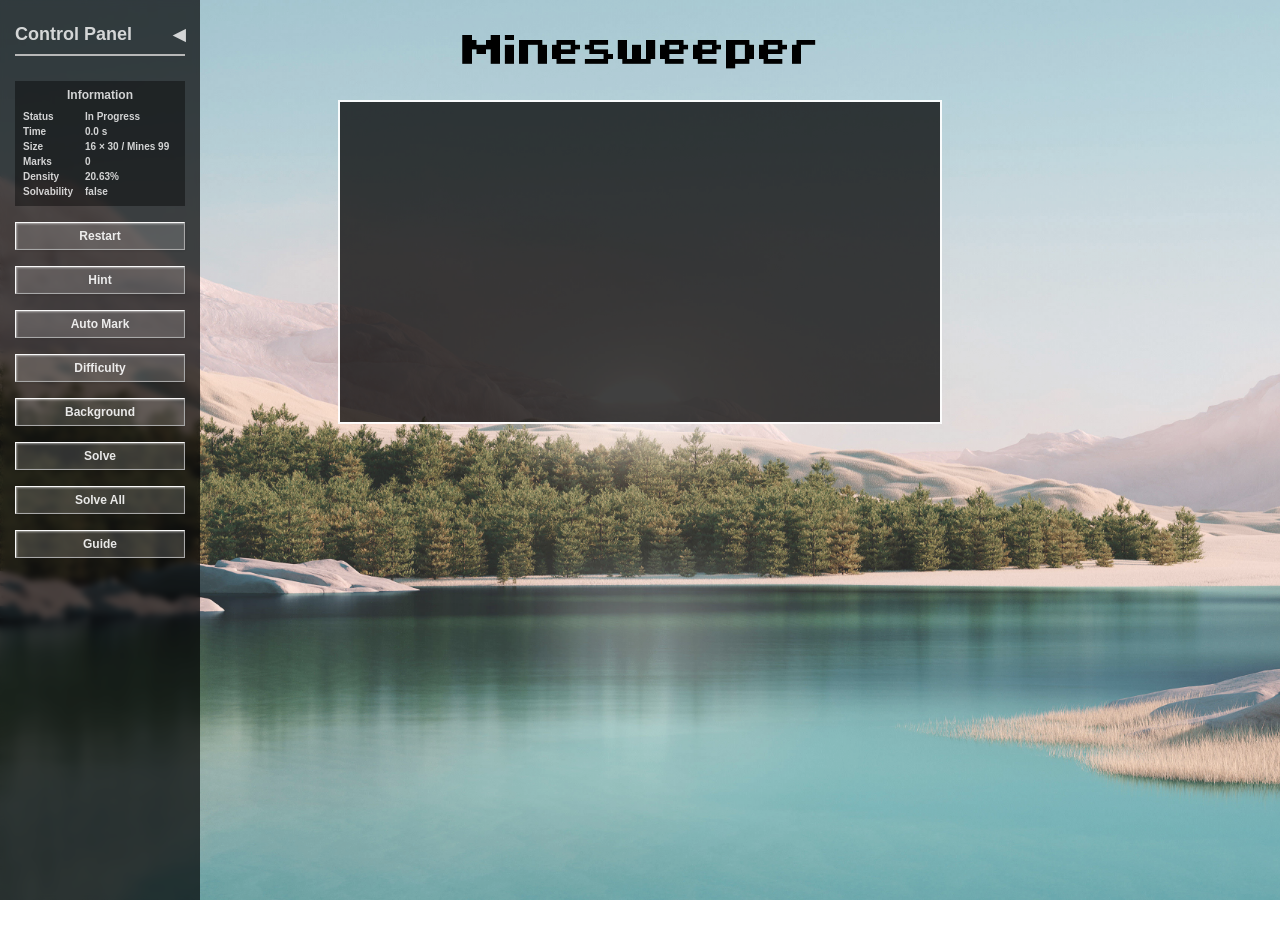
==== docs/index.html @ 039c60ff "100101010" ====
<!-- index.html -->
<!DOCTYPE html>
<html lang="en">
<head>
    <meta charset="UTF-8" />
    <title>Minesweeper</title>
    <link rel="stylesheet" href="style.css" />
    <link href="https://fonts.googleapis.com/css2?family=VT323&display=swap" rel="stylesheet">
</head>

<!-- Main -->
<body>
<div class="sidebar">
    <div class="sidebar-content">
        <div class="sidebar-header">
            <span id="control-panel-title">Control Panel</span>
            <div class="collapse-handle" onclick="toggle_sidebar()">◀</div>
        </div>

        <div class="controls">
            <div class="sidebar-button info-box">
                <div class="info-title">Information</div>
                <div class="info-line">
                    <span class="info-label">Status</span>
                    <span id="status-info" class="info-value">In Progress</span>
                </div>
                <div class="info-line">
                    <span class="info-label">Time</span>
                    <span id="time-info" class="info-value">0.0 s</span>
                </div>
                <div class="info-line">
                    <span class="info-label">Size</span>
                    <span id="board-info" class="info-value">16 × 30 / Mines 99</span>
                </div>
                <div class="info-line">
                    <span class="info-label">Marks</span>
                    <span id="marks-info" class="info-value">0</span>
                </div>
                <div class="info-line">
                    <span class="info-label">Density</span>
                    <span id="density-info" class="info-value">20.63%</span>
                </div>
                <div class="info-line">
                    <span class="info-label">Solvability</span>
                    <span id="solvability-info" class="info-value">false</span>
                </div>
            </div>

            <div class="sidebar-button">
                <button class="button" onclick="start_game()">Restart</button>
            </div>

            <div class="sidebar-button">
                <button class="button" onclick="send_hint()">Hint</button>
            </div>

            <div class="sidebar-button">
                <button class="button" onclick="auto_mark()">Auto Mark</button>
            </div>

            <div class="sidebar-button dropdown">
                <button class="button" onclick="toggle_difficulty_dropdown()">Difficulty</button>
                <div id="difficulty-menu" class="dropdown-menu">
                    <div onclick="select_difficulty('low')">Low</div>
                    <div onclick="select_difficulty('medium')">Medium</div>
                    <div onclick="select_difficulty('high')">High</div>
                    <div onclick="select_difficulty('fullscreen')">Fullscreen</div>
                </div>
            </div>

            <div class="sidebar-button dropdown">
                <button class="button" onclick="toggle_background_dropdown()">Background</button>
                <div id="background-menu" class="dropdown-menu">
                    <div onclick="select_background('background_default.jpg')">Default</div>
                    <div onclick="select_background('01.jpg')">01</div>
                    <div onclick="select_background('02.jpg')">02</div>
                    <div onclick="select_background('03.jpg')">03</div>
                    <div onclick="select_background('04.jpg')">04</div>
                    <div onclick="select_background('05.jpg')">05</div>
                </div>
            </div>

            <div class="sidebar-button">
                <button class="button" onclick="solve()">Solve</button>
            </div>

            <div class="sidebar-button">
                <button class="button" onclick="solve_all()">Solve All</button>
            </div>

            <div class="sidebar-button">
                <button class="button" onclick="toggle_guide()">Guide</button>
            </div>

        </div>
    </div>
</div>

<div class="expand-button" onclick="toggle_sidebar()">▶</div>

<div class="main-content">
    <div class="header">
        <h1 onclick="start_game()">
            <img src="Image/minesweeper_title.png" alt="title" id="title-img">
        </h1>
    </div>
    <div class="board-wrapper">
        <div id="board"></div>
        <div class="board-border"></div>
    </div>
</div>


<!-- Script - Part 1 -->
<script src="script_classes.js"></script>
<script src="script.js"></script>
<script>
    document.addEventListener('DOMContentLoaded', function() {
        const savedCollapsed = localStorage.getItem('sidebarCollapsed') === 'true';
        if (savedCollapsed) document.body.classList.add('sidebar-collapsed');

        const savedBg = localStorage.getItem('background');
        if (savedBg) {
            document.documentElement.style.setProperty('--background-url', `url("Background_Collection/${savedBg}")`);
        }
    });

    function toggle_sidebar() {
        document.body.classList.toggle('sidebar-collapsed');
        localStorage.setItem('sidebarCollapsed', document.body.classList.contains('sidebar-collapsed').toString());

        document.getElementById('difficulty-menu').style.display = 'none';
        document.getElementById('background-menu').style.display = 'none';
    }

    function toggle_difficulty_dropdown() {
        const menu = document.getElementById('difficulty-menu');
        menu.style.display = (menu.style.display === 'block') ? 'none' : 'block';
        document.getElementById('background-menu').style.display = 'none';
    }

    function toggle_background_dropdown() {
        const menu = document.getElementById('background-menu');
        menu.style.display = (menu.style.display === 'block') ? 'none' : 'block';
        document.getElementById('difficulty-menu').style.display = 'none';
    }




    function toggle_guide() {
        document.getElementById('guide-modal').style.display = 'block';
    }

    function hide_guide() {
        document.getElementById('guide-modal').style.display = 'none';
    }

    function close_guide(event) {
        const modal = document.getElementById('guide-modal');
        const content = modal.querySelector('.modal-content');

        if (!content.contains(event.target)) {
            hide_guide();
        }
    }

    document.addEventListener('keydown', function (event) {
        if (event.key === 'Escape') {
            hide_guide();
        }
    });
</script>

<!-- Modal -->
<div id="guide-modal" class="modal" onclick="close_guide(event)">
    <div class="modal-content">
        <span class="close-button" onclick="hide_guide()">&times;</span>
        <div style="display: flex; flex-direction: row; gap: 20px;">
            <div style="flex: 1; text-align: left;">
                <h2>游戏说明</h2>
                <p>
                    欢迎来到扫雷 :D<br><br>
                    请使用桌面端的 Microsoft-Edge, FireFox, Google-Chrome 浏览器打开此页面，上述浏览器经过桌面端测试没有不兼容状况。移动端页面暂未完成，也别期待，因为我不会做。<br>
                    玩家可左键点击屏幕中心区域的方格打开无雷区域，可通过右键点击方格标记为雷，标记后再次左键或者右键点击可取消标记。<br>
                    控制面板和信息面板位于侧边栏中，玩家可以打开和收起。<br>
                    玩家可通过侧边栏的按钮完成此游戏的重设，修改难度，以及修改背景。<br>
                    此游戏搭载复杂算法，在信息面板中会展示当前游戏是否有确定解。当棋盘规模大于480时，为避免卡顿算法会自动关闭。<br>
                    在有确定解的情况下，点击 Solve 按钮可以自动求解一步，点击 Solve All 可以自动求解至游戏结束。<br>
                    在无解情况下，玩家可点击一个不一定是雷的方格，我设计的算法可以在无解并且玩家触雷时重新排布雷的位置，确保当玩家实力足够时不会因为运气差而失败。<br>
                </p>
            </div>

            <div style="flex: 1; text-align: left;">
                <h2>Game Guide</h2>
                <p>
                    Welcome to Minesweeper :D<br><br>
                    Please use a desktop browser like Microsoft Edge, Firefox, or Google Chrome to open this page. These browsers have been tested on desktop with no compatibility issues. A mobile version isn’t available, and don’t expect it because I have no idea how to make one.<br>
                    Left-click the grid area in the center of the screen to open safe tiles. You can right-click a tile to mark it as a mine. Clicking again (left or right) will remove the flag.<br>
                    The control panel and information panel are located in the sidebar, which you can expand or collapse.<br>
                    Use the buttons in the sidebar to restart the game, change difficulty, or switch backgrounds.<br>
                    This game includes a complex algorithm that shows whether the current game has a deterministic solution in the info panel. When the board size exceeds 480, the algorithm will automatically disable to prevent lag.<br>
                    When a deterministic solution exists, clicking "Solve" will make one logical move. Clicking "Solve All" continues until the game ends or becomes unsolvable.<br>
                    If the game reaches an unsolvable state, you may still click a tile that might not be a mine. I’ve designed a Reset Game-Field algorithm that will re-distribute mines if a wrong tile is clicked in an unsolvable scenario—ensuring players with sufficient logic skills don’t lose due to pure luck.<br>
                </p>
            </div>

        </div>
    </div>
</div>

<div id="end-message-modal" class="modal-end" onclick="hide_end_message()">
    <div class="modal-container" onclick="hide_end_message()">
        <div class="modal-content-end">
            <div id="end-message-content"></div>
        </div>
    </div>
</div>

</body>
</html>
---- docs/style.css ----
:root {
    --background-url: url("Background_Collection/background_default.jpg");
}

html {
    overflow: hidden;
    height: 100%;
}

body {
    font-family: 'Segoe UI', Tahoma, Geneva, Verdana, sans-serif;
    margin: 0;
    padding: 0;
    height: 100vh;
    overflow: hidden;
    transition: all 0.1s ease;
}

body::before {
    content: "";
    position: fixed;
    top: 0;
    left: 0;
    width: 100%;
    height: 100%;
    background-image: var(--background-url);
    background-size: cover;
    background-position: center;
    opacity: 0.85;
    z-index: -1;
    pointer-events: none;
}

.sidebar {
    width: 200px;
    height: 100vh;
    position: fixed;
    left: 0;
    top: 0;
    transition: all 0.1s ease;
    z-index: 100;
    background-color: rgba(0, 0, 0, 0.7);
    backdrop-filter: blur(3px)
}

.sidebar-content {
    width: 100%;
    padding: 15px;
    display: flex;
    flex-direction: column;
    gap: 15px;
    height: 100%;
    box-sizing: border-box;
}

.sidebar-header {
    display: flex;
    justify-content: space-between;
    align-items: center;
    font-size: 18px;
    font-weight: bold;
    color: rgba(252, 252, 252, 0.8);
    padding: 5px 0;
    border-bottom: 2px solid #b8b8b8;
    margin-bottom: 10px;
}

.collapse-handle {
    cursor: pointer;
    font-size: 16px;
    padding: 5px 10px;
    margin-right: -10px;
    position: relative;
}

.collapse-handle::after {
    content: "";
    position: absolute;
    top: -10px;
    bottom: -10px;
    left: -10px;
    right: -10px;
}

.board-wrapper {
    position: relative;
    display: inline-block;
    padding: 2px;
}

.board-border {
    position: absolute;
    top: 0;
    left: 0;
    right: 0;
    bottom: 0;
    border: 2px solid rgba(255, 255, 255, 0.9);
    pointer-events: none;
    z-index: 10;

    transform: translateZ(0);
    backface-visibility: hidden;
}

#board {
    display: grid;
    background: transparent;
}

.cell {
    background-color: rgba(0, 0, 0, 0.5);
    width: 20px;
    height: 20px;
    box-sizing: border-box;
    cursor: pointer;
    font-family: 'Tahoma', 'Microsoft Sans Serif', 'Arial', sans-serif;
    font-size: 14px;
    font-weight: bold;
    color: white;
    display: flex;
    align-items: center;
    justify-content: center;
    user-select: none;
    position: relative;
    transition: none !important;
}

.cell.revealed {}

.cell:not(.revealed) {
    background-color: rgba(0, 0, 0, 0.75);
    z-index: 2;
}

.cell.mine {
    position: relative;
    background-color: rgba(255, 0, 0, 0.2);
}

.cell.mine::before {
    content: "";
    position: absolute;
    background-color: rgba(255, 0, 0, 0.9);
    top: 0;
    left: 0;
    right: 0;
    bottom: 0;
    border: 2px solid rgba(255, 0, 0, 0.9);
    box-shadow:
            0 0 5px 1px rgba(255, 0, 0, 0.8),
            0 0 10px 2px rgba(255, 0, 0, 0.6),
            0 0 15px 3px rgba(255, 0, 0, 0.4);
    animation:
            cursorPulseRed 1s infinite ease-in-out,
            cursorGlowRed 0.5s infinite alternate;
    pointer-events: none;
    z-index: 20;
}

@keyframes cursorPulseRed {
    0%, 100% {
        transform: scale(1);
        opacity: 0.9;
    }
    50% {
        transform: scale(1.05);
        opacity: 1;
    }
}

@keyframes cursorGlowRed {
    0% {
        box-shadow:
                0 0 5px 1px rgba(255, 0, 0, 0.8),
                0 0 10px 2px rgba(255, 0, 0, 0.6),
                0 0 15px 3px rgba(255, 0, 0, 0.4);
    }
    100% {
        box-shadow:
                0 0 8px 2px rgba(255, 0, 0, 0.9),
                0 0 16px 4px rgba(255, 0, 0, 0.7),
                0 0 24px 6px rgba(255, 0, 0, 0.5);
    }
}

.cell.marked {
    position: relative;
}

.cell.marked::after {
    content: "";
    position: absolute;
    width: 20px;
    height: 20px;
    background-image: url("Image/flag.png");
    background-size: contain;
    background-repeat: no-repeat;
    background-position: center;
}

@keyframes colorBlink {
    0%, 100% { background-color: rgba(255, 0, 0, 1); }
    50% { background-color: rgba(255, 0, 0, 0.4); }
}

.cell.cursor {
    position: relative;
    z-index: 20;
}

.cell.cursor:not(.mine)::before {
    content: "";
    position: absolute;
    top: 0;
    left: 0;
    right: 0;
    bottom: 0;
    border: 2px solid rgba(255, 255, 255, 0.9);
    box-shadow:
            0 0 5px 1px rgba(255, 255, 255, 0.8),
            0 0 10px 2px rgba(255, 255, 255, 0.6),
            0 0 15px 3px rgba(255, 255, 255, 0.4);
    animation:
            cursorPulse 1s infinite ease-in-out,
            cursorGlow 0.75s infinite alternate;
    pointer-events: none;
    z-index: 4;
}

@keyframes cursorPulse {
    0%, 100% {
        transform: scale(1);
        opacity: 0.9;
    }
    50% {
        transform: scale(1.05);
        opacity: 1;
    }
}

@keyframes cursorGlow {
    0% {
        box-shadow:
                0 0 5px 1px rgba(255, 255, 255, 0.8),
                0 0 10px 2px rgba(255, 255, 255, 0.6),
                0 0 15px 3px rgba(255, 255, 255, 0.4);
    }
    100% {
        box-shadow:
                0 0 8px 2px rgba(255, 255, 255, 0.9),
                0 0 16px 4px rgba(255, 255, 255, 0.7),
                0 0 24px 6px rgba(255, 255, 255, 0.5);
    }
}

#difficulty option {
    text-align: center;
    padding-left: 40px;
}

#difficulty {
    margin-bottom: 10px;
}

.main-content {
    padding: 15px 20px;
    min-height: 100vh;
    display: flex;
    flex-direction: column;
    align-items: center;
    justify-content: flex-start;
}

.header {
    text-align: center;
    margin-bottom: 15px;
    width: 100%;
}

h1 {
    text-align: center;
    margin-top: 16px;
    margin-bottom: 8px;
}
h1 img {
    width: 400px;
    height: auto;
    display: inline-block;
    max-width: 100%;
    cursor: pointer;
}

.expand-button {
    background-color: transparent;
    position: fixed;
    left: 20px;
    top: 20px;
    width: 30px;
    height: 30px;
    font-size: 16px;
    display: flex;
    align-items: center;
    justify-content: center;
    cursor: pointer;
    z-index: 90;
    opacity: 0;
    pointer-events: none;
}

body.sidebar-collapsed .sidebar {
    transform: translateX(-100%);
}

body.sidebar-collapsed .expand-button {
    opacity: 1;
    pointer-events: auto;
}

.dropdown {
    position: relative;
    width: 100%;
}

#difficulty-menu,
#background-menu {
    display: none;
    position: absolute;
    top: 100%;
    left: 0;
    background: rgba(255, 255, 255, 0.4);
    border: 1px solid #ccc;
    box-shadow: 0 2px 5px rgba(0,0,0,0.2);
    width: 99%;
    z-index: 100;
    flex-direction: column;
}

#difficulty-menu div,
#background-menu div {
    background-color: rgba(252, 252, 252, 0.5);
    padding: 6px 20px;
    cursor: pointer;
    text-align: left;
    font-size: 12px;
    color: black;
    font-weight: bold;
}

#difficulty-menu div:hover,
#background-menu div:hover {
    background-color: rgba(252, 252, 252, 0.8);
}

.sidebar-button {
    width: 100%;
    margin-bottom: 16px;
}

.button {
    width: 100%;
    padding: 6px;
    background: rgba(252, 252, 252, 0.15);
    color: rgba(252, 252, 252, 0.9);
    border: 1px solid;
    border-color: #f8f8f8 #a8a8a8 #a8a8a8 #f8f8f8;
    cursor: pointer;
    font-size: 12px;
    font-weight: bold;
    box-shadow:
            1px 1px 3px rgba(0,0,0,0.1),
            inset 1px 1px 2px rgba(255,255,255,0.5);
    text-align: center;
    display: block;
}

.button:active {
    border-color: #a8a8a8 #f8f8f8 #f8f8f8 #a8a8a8 !important;
    transform: translate(1px, 1px) !important;
    box-shadow: inset 1px 1px 3px rgba(0,0,0,0.2) !important;
}

.info-box {
    background-color: rgba(0,0,0,0.4);
    color: rgba(255,255,255,0.8);
    height: 125px;
    width: 100%;
    font-size: 10px;
    line-height: 1.5;
}

.info-title {
    padding: 5px;
    color: rgba(255,255,255,0.8);
    font-weight: bold;
    text-align: center;
    font-size: 12px;
}

.info-line {
    display: flex;
    justify-content: start;
    gap: 12px;
    font-weight: bold;
    font-size: 10px;
    padding-left: 8px;
    line-height: 1.5;
}

.info-label {
    width: 50px;
    text-align: left;
}

.info-value {
    flex: 1;
    text-align: left;
}




.modal {
    display: none;
    position: fixed;
    z-index: 200;
    left: 0;
    top: 0;
    width: 100%;
    height: 100%;
    overflow: auto;
    background-color: rgba(0, 0, 0, 0.3);
}

.modal-content {
    background-color: #fff;
    margin: 40px auto;
    padding: 20px;
    width: 80%;
    max-width: 680px;
    font-size: 12px;
    line-height: 1.6;
    color: #000;
    position: relative;
    font-family: 'Segoe UI', Tahoma, Geneva, Verdana, sans-serif;
}

.modal-end {
    display: none;
    position: fixed;
    z-index: 100;
    top: 0;
    left: 0;
    height: 100%;
    width: 100%;
    overflow: auto;
    background-color: transparent;
}

.modal-container {
    position: fixed;
    z-index: 10;
    bottom: 10%;
    padding: 10px;
    left: 0;
    width: 100%;
    height: 20%;
    background-color: rgba(0, 0, 0, 0.5);
    backdrop-filter: blur(3px)
}

.modal-content-end {
    background: transparent;
    margin: 0 auto;
    width: 80%;
    max-width: 600px;
    font-size: 16px;
    line-height: 1.6;
    color: white;
    position: relative;
    font-family: 'Segoe UI', Tahoma, Geneva, Verdana, sans-serif;
}

.close-button {
    position: absolute;
    top: 8px;
    right: 12px;
    font-size: 20px;
    cursor: pointer;
    color: #666;
}

.close-button:hover {
    color: #000;
}
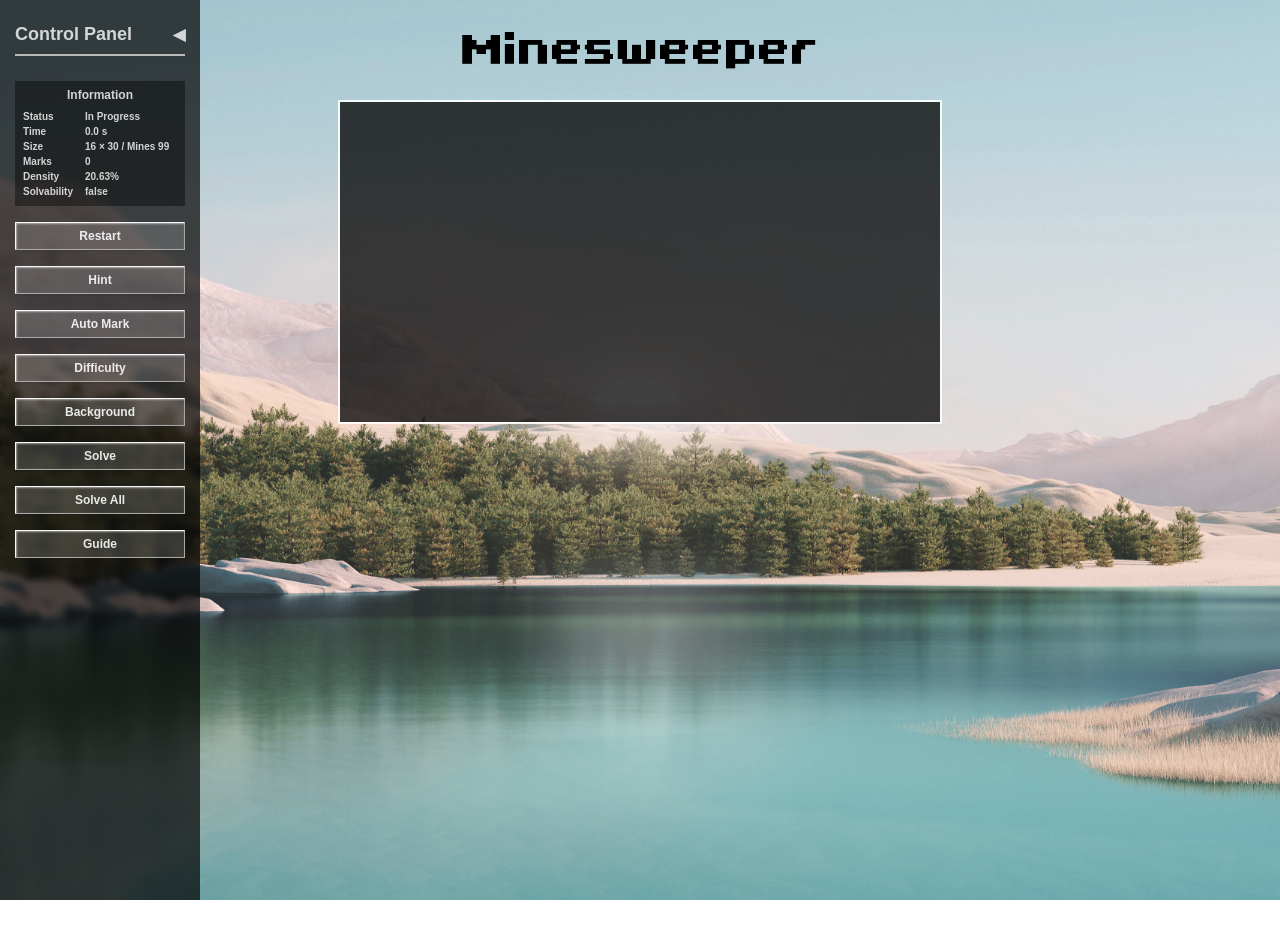
==== commit e76af5be: "100101010" ====
--- a/docs/index.html
+++ b/docs/index.html
@@ -200,7 +200,6 @@
                     The control panel and information panel are located in the sidebar, which you can expand or collapse.<br>
                     Use the buttons in the sidebar to restart the game, change difficulty, or switch backgrounds.<br>
                     This game includes a complex algorithm that shows whether the current game has a deterministic solution in the info panel. When the board size exceeds 480, the algorithm will automatically disable to prevent lag.<br>
-                    When a deterministic solution exists, clicking "Solve" will make one logical move. Clicking "Solve All" continues until the game ends or becomes unsolvable.<br>
                     If the game reaches an unsolvable state, you may still click a tile that might not be a mine. I’ve designed a Reset Game-Field algorithm that will re-distribute mines if a wrong tile is clicked in an unsolvable scenario—ensuring players with sufficient logic skills don’t lose due to pure luck.<br>
                 </p>
             </div>
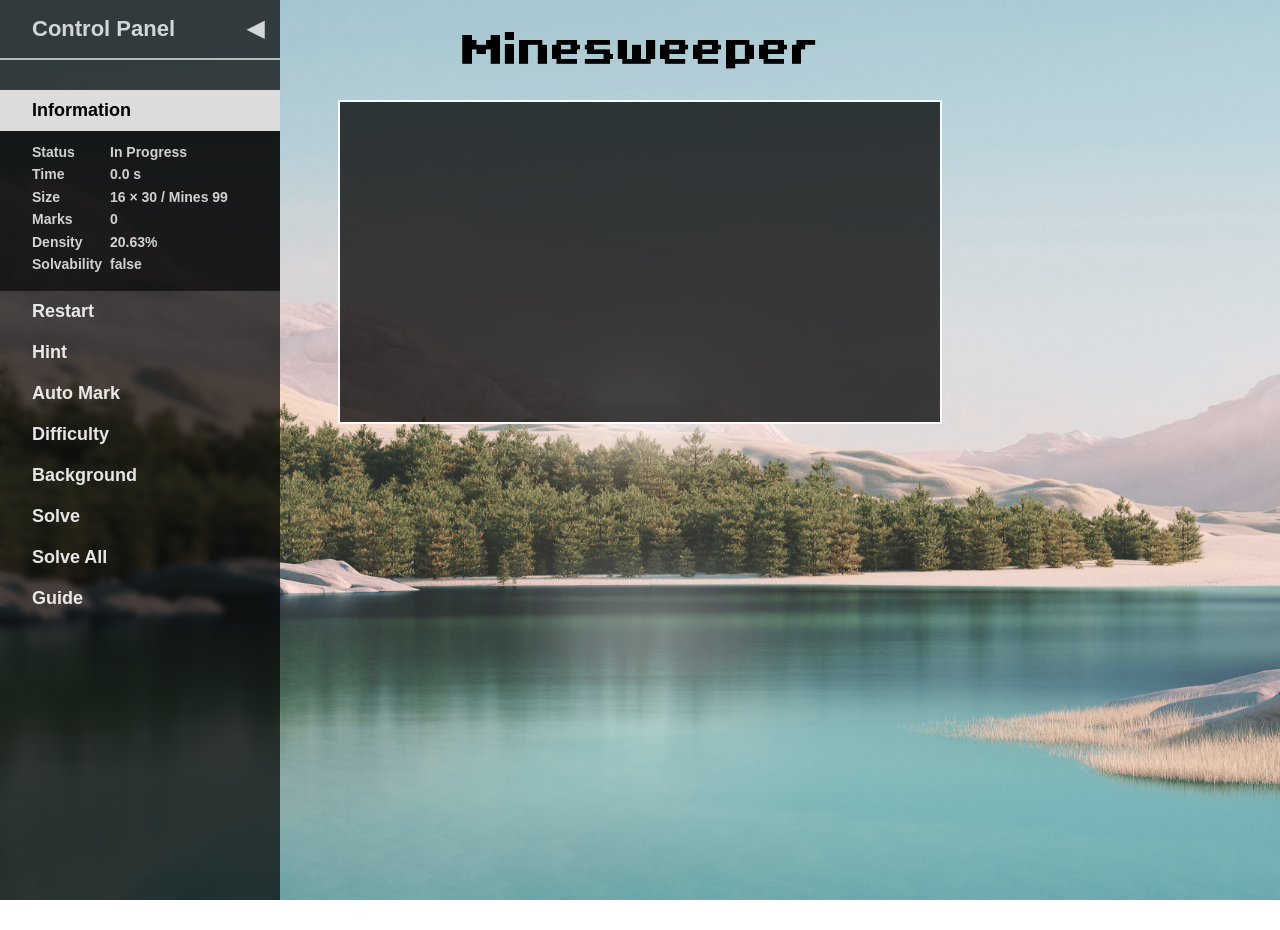
==== commit 2d29c21f: "100101010" ====
--- a/docs/index.html
+++ b/docs/index.html
@@ -4,7 +4,8 @@
 <head>
     <meta charset="UTF-8" />
     <title>Minesweeper</title>
-    <link rel="stylesheet" href="style.css" />
+    <link rel="stylesheet" href="style_ui.css" />
+    <link rel="stylesheet" href="style_board.css" />
     <link href="https://fonts.googleapis.com/css2?family=VT323&display=swap" rel="stylesheet">
 </head>
 
@@ -18,78 +19,90 @@
         </div>
 
         <div class="controls">
-            <div class="sidebar-button info-box">
-                <div class="info-title">Information</div>
-                <div class="info-line">
-                    <span class="info-label">Status</span>
-                    <span id="status-info" class="info-value">In Progress</span>
-                </div>
-                <div class="info-line">
-                    <span class="info-label">Time</span>
-                    <span id="time-info" class="info-value">0.0 s</span>
-                </div>
-                <div class="info-line">
-                    <span class="info-label">Size</span>
-                    <span id="board-info" class="info-value">16 × 30 / Mines 99</span>
-                </div>
-                <div class="info-line">
-                    <span class="info-label">Marks</span>
-                    <span id="marks-info" class="info-value">0</span>
-                </div>
-                <div class="info-line">
-                    <span class="info-label">Density</span>
-                    <span id="density-info" class="info-value">20.63%</span>
-                </div>
-                <div class="info-line">
-                    <span class="info-label">Solvability</span>
-                    <span id="solvability-info" class="info-value">false</span>
+            <div class="sidebar-button">
+                <div id="information-btn" class="button selected" onclick="toggle_information()">Information</div>
+                <div id="information-list" class="sidebar-button info-list" style="display: block">
+                    <div class="info-line">
+                        <span class="info-label">Status</span>
+                        <span id="status-info" class="info-value">In Progress</span>
+                    </div>
+                    <div class="info-line">
+                        <span class="info-label">Time</span>
+                        <span id="time-info" class="info-value">0.0 s</span>
+                    </div>
+                    <div class="info-line">
+                        <span class="info-label">Size</span>
+                        <span id="board-info" class="info-value">16 × 30 / Mines 99</span>
+                    </div>
+                    <div class="info-line">
+                        <span class="info-label">Marks</span>
+                        <span id="marks-info" class="info-value">0</span>
+                    </div>
+                    <div class="info-line">
+                        <span class="info-label">Density</span>
+                        <span id="density-info" class="info-value">20.63%</span>
+                    </div>
+                    <div class="info-line">
+                        <span class="info-label">Solvability</span>
+                        <span id="solvability-info" class="info-value">false</span>
+                    </div>
                 </div>
             </div>
 
             <div class="sidebar-button">
-                <button class="button" onclick="start_game()">Restart</button>
+                <div id="start-btn" class="button" onclick="start_game()">Restart</div>
             </div>
 
             <div class="sidebar-button">
-                <button class="button" onclick="send_hint()">Hint</button>
+                <div id="hint-btn" class="button" onclick="send_hint()">Hint</div>
             </div>
 
             <div class="sidebar-button">
-                <button class="button" onclick="auto_mark()">Auto Mark</button>
+                <div id="mark-btn" class="button" onclick="auto_mark()">Auto Mark</div>
             </div>
 
             <div class="sidebar-button dropdown">
-                <button class="button" onclick="toggle_difficulty_dropdown()">Difficulty</button>
-                <div id="difficulty-menu" class="dropdown-menu">
-                    <div onclick="select_difficulty('low')">Low</div>
-                    <div onclick="select_difficulty('medium')">Medium</div>
-                    <div onclick="select_difficulty('high')">High</div>
-                    <div onclick="select_difficulty('fullscreen')">Fullscreen</div>
+                <div id="difficulty-btn" class="button" onclick="toggle_difficulty_dropdown()">Difficulty</div>
+                <div id="difficulty-menu" class="dropdown-menu" style="display: none">
+                    <div class="option-row">
+                        <div class="option" onclick="select_difficulty('low')">Low</div>
+                        <div class="option" onclick="select_difficulty('medium')">Medium</div>
+                    </div>
+                    <div class="option-row">
+                        <div class="option" onclick="select_difficulty('high')">High</div>
+                        <div class="option" onclick="select_difficulty('fullscreen')">Fullscreen</div>
+                    </div>
                 </div>
             </div>
 
             <div class="sidebar-button dropdown">
-                <button class="button" onclick="toggle_background_dropdown()">Background</button>
-                <div id="background-menu" class="dropdown-menu">
-                    <div onclick="select_background('background_default.jpg')">Default</div>
-                    <div onclick="select_background('01.jpg')">01</div>
-                    <div onclick="select_background('02.jpg')">02</div>
-                    <div onclick="select_background('03.jpg')">03</div>
-                    <div onclick="select_background('04.jpg')">04</div>
-                    <div onclick="select_background('05.jpg')">05</div>
+                <div id="background-btn" class="button" onclick="toggle_background_dropdown()">Background</div>
+                <div id="background-menu" class="dropdown-menu" style="display: none">
+                    <div class="option-row" >
+                        <div class="option" onclick="select_background('default.jpg')">Default</div>
+                        <div class="option" onclick="select_background('01.jpg')">01</div>
+                    </div>
+                    <div class="option-row" >
+                        <div class="option" onclick="select_background('02.jpg')">02</div>
+                        <div class="option" onclick="select_background('03.jpg')">03</div>
+                    </div>
+                    <div class="option-row" >
+                        <div class="option" onclick="select_background('04.jpg')">04</div>
+                        <div class="option" onclick="select_background('05.jpg')">05</div>
+                    </div>
                 </div>
             </div>
 
             <div class="sidebar-button">
-                <button class="button" onclick="solve()">Solve</button>
+                <div id="solve-btn" class="button" onclick="solve()">Solve</div>
             </div>
 
             <div class="sidebar-button">
-                <button class="button" onclick="solve_all()">Solve All</button>
+                <div id="solve-all-btn" class="button" onclick="solve_all()">Solve All</div>
             </div>
 
             <div class="sidebar-button">
-                <button class="button" onclick="toggle_guide()">Guide</button>
+                <div id="guide-btn" class="button" onclick="toggle_guide()">Guide</div>
             </div>
 
         </div>
@@ -114,63 +127,6 @@
 <!-- Script - Part 1 -->
 <script src="script_classes.js"></script>
 <script src="script.js"></script>
-<script>
-    document.addEventListener('DOMContentLoaded', function() {
-        const savedCollapsed = localStorage.getItem('sidebarCollapsed') === 'true';
-        if (savedCollapsed) document.body.classList.add('sidebar-collapsed');
-
-        const savedBg = localStorage.getItem('background');
-        if (savedBg) {
-            document.documentElement.style.setProperty('--background-url', `url("Background_Collection/${savedBg}")`);
-        }
-    });
-
-    function toggle_sidebar() {
-        document.body.classList.toggle('sidebar-collapsed');
-        localStorage.setItem('sidebarCollapsed', document.body.classList.contains('sidebar-collapsed').toString());
-
-        document.getElementById('difficulty-menu').style.display = 'none';
-        document.getElementById('background-menu').style.display = 'none';
-    }
-
-    function toggle_difficulty_dropdown() {
-        const menu = document.getElementById('difficulty-menu');
-        menu.style.display = (menu.style.display === 'block') ? 'none' : 'block';
-        document.getElementById('background-menu').style.display = 'none';
-    }
-
-    function toggle_background_dropdown() {
-        const menu = document.getElementById('background-menu');
-        menu.style.display = (menu.style.display === 'block') ? 'none' : 'block';
-        document.getElementById('difficulty-menu').style.display = 'none';
-    }
-
-
-
-
-    function toggle_guide() {
-        document.getElementById('guide-modal').style.display = 'block';
-    }
-
-    function hide_guide() {
-        document.getElementById('guide-modal').style.display = 'none';
-    }
-
-    function close_guide(event) {
-        const modal = document.getElementById('guide-modal');
-        const content = modal.querySelector('.modal-content');
-
-        if (!content.contains(event.target)) {
-            hide_guide();
-        }
-    }
-
-    document.addEventListener('keydown', function (event) {
-        if (event.key === 'Escape') {
-            hide_guide();
-        }
-    });
-</script>
 
 <!-- Modal -->
 <div id="guide-modal" class="modal" onclick="close_guide(event)">
@@ -208,13 +164,7 @@
     </div>
 </div>
 
-<div id="end-message-modal" class="modal-end" onclick="hide_end_message()">
-    <div class="modal-container" onclick="hide_end_message()">
-        <div class="modal-content-end">
-            <div id="end-message-content"></div>
-        </div>
-    </div>
-</div>
+<div id="notice-container" class="notice-container"></div>
 
 </body>
 </html>
--- a/docs/style_ui.css
+++ b/docs/style_ui.css
@@ -0,0 +1,327 @@
+/* Part 0 - Main */
+:root {
+    --background-url: url("Background_Collection/default.jpg");
+}
+html {
+    overflow: hidden;
+    height: 100%;
+}
+body {
+    font-family: 'Segoe UI', Tahoma, Geneva, Verdana, sans-serif;
+    margin: 0;
+    padding: 0;
+    height: 100vh;
+    overflow: hidden;
+    transition: all 0.1s ease;
+}
+body::before {
+    content: "";
+    position: fixed;
+    top: 0;
+    left: 0;
+    width: 100%;
+    height: 100%;
+    background-image: var(--background-url);
+    background-size: cover;
+    background-position: center;
+    opacity: 0.85;
+    z-index: -1;
+    pointer-events: none;
+}
+.main-content {
+    padding: 15px 20px;
+    min-height: 100vh;
+    display: flex;
+    flex-direction: column;
+    align-items: center;
+    justify-content: flex-start;
+}
+.header {
+    text-align: center;
+    margin-bottom: 15px;
+    width: 100%;
+}
+h1 {
+    text-align: center;
+    margin-top: 16px;
+    margin-bottom: 8px;
+}
+h1 img {
+    width: 400px;
+    height: auto;
+    display: inline-block;
+    max-width: 100%;
+    cursor: pointer;
+}
+h2 {
+    display: block;
+    font-size: 18px;
+    margin-top: 12px;
+    margin-bottom: 16px;
+    font-weight: bold;
+    user-select: none;
+}
+
+
+/* Part 1 - Sidebar */
+.sidebar {
+    width: 280px;
+    height: 100%;
+    position: fixed;
+    left: 0;
+    top: 0;
+    transition: all 0.1s ease;
+    z-index: 100;
+    background-color: rgba(0, 0, 0, 0.7);
+    backdrop-filter: blur(3px);
+}
+.sidebar-content {
+    width: 100%;
+    display: flex;
+    flex-direction: column;
+    gap: 0;
+    height: 100%;
+    box-sizing: border-box;
+    user-select: none;
+}
+.sidebar-header {
+    display: flex;
+    justify-content: space-between;
+    align-items: center;
+    font-size: 22px;
+    font-weight: bold;
+    color: rgba(252, 252, 252, 0.8);
+    padding: 16px 32px;
+    border-bottom: 2px solid #b8b8b8;
+    margin-bottom: 10px;
+    cursor: pointer;
+}
+.collapse-handle {
+    cursor: pointer;
+    font-size: 22px;
+    margin-right: -16px;
+    position: relative;
+}
+.collapse-handle::after {
+    content: "";
+    position: absolute;
+}
+body.sidebar-collapsed .sidebar {
+    transform: translateX(-100%);
+}
+
+.expand-button {
+    background-color: transparent;
+    position: fixed;
+    left: 24px;
+    top: 24px;
+    width: 32px;
+    height: 32px;
+    font-size: 22px;
+    display: flex;
+    align-items: center;
+    justify-content: center;
+    cursor: pointer;
+    z-index: 90;
+    opacity: 0;
+    pointer-events: none;
+}
+body.sidebar-collapsed .expand-button {
+    opacity: 1;
+    pointer-events: auto;
+}
+
+.controls {
+    margin-top: 20px;
+}
+.sidebar-button {
+    position: relative;
+    width: 100%;
+}
+.button {
+    width: 100%;
+    padding: 10px 32px;
+    box-sizing: border-box;
+    background: transparent;
+    color: rgba(252, 252, 252, 0.9);
+    cursor: pointer;
+    font-size: 18px;
+    font-weight: bold;
+    display: block;
+}
+.button:hover{
+    background-color: rgba(220, 220, 220, 1);
+    color: rgba(0, 0, 0, 1);
+}
+.button.selected {
+    background-color: rgba(220, 220, 220, 1);
+    color: rgba(0, 0, 0, 1);
+}
+.button:active {
+    background-color: rgba(255, 255, 255, 1);
+}
+
+.dropdown-menu {
+    background-color: rgba(0, 0, 0, 0.6);
+}
+.option-row {
+    width: 100%;
+    display: flex;
+}
+.option {
+    color: rgba(255, 255, 255, 0.8) !important;
+    flex: 1;
+    padding: 8px 8px;
+    text-align: center;
+    background: transparent;
+    cursor: pointer;
+    font-size: 14px;
+    font-weight: bold;
+    color: #333;
+    transition: all 0.2s ease;
+}
+.option:hover {
+    background-color: rgba(220, 220, 220, 1);
+    color: rgba(0, 0, 0, 1) !important;
+}
+
+.info-list {
+    display: block;
+    padding-top: 10px;
+    background-color: rgba(0, 0, 0, 0.6);
+    color: rgba(255, 255, 255, 0.8);
+    height: 150px;
+    width: 100%;
+    font-size: 14px;
+    font-weight: bold;
+    line-height: 1.6;
+}
+.info-line {
+    margin-left: 32px;
+    display: flex;
+    justify-content: start;
+    gap: 28px;
+}
+.info-label {
+    width: 50px;
+    text-align: left;
+}
+.info-value {
+    flex: 1;
+    text-align: left;
+}
+
+
+/* Part 2 - Modal */
+.modal {
+    display: none;
+    position: fixed;
+    z-index: 200;
+    left: 0;
+    top: 0;
+    width: 100%;
+    height: 100%;
+    overflow: auto;
+    background-color: rgba(0, 0, 0, 0.3);
+}
+.modal-content {
+    background-color: #fff;
+    margin: 40px auto;
+    padding: 20px;
+    width: 80%;
+    max-width: 680px;
+    font-size: 12px;
+    line-height: 1.6;
+    color: #000;
+    position: relative;
+    font-family: 'Segoe UI', Tahoma, Geneva, Verdana, sans-serif;
+}
+.modal-end {
+    display: none;
+    position: fixed;
+    z-index: 100;
+    top: 0;
+    left: 0;
+    height: 100%;
+    width: 100%;
+    overflow: auto;
+    background-color: transparent;
+}
+.modal-container {
+    position: fixed;
+    z-index: 10;
+    bottom: 10%;
+    padding: 10px;
+    left: 0;
+    width: 100%;
+    height: 20%;
+    background-color: rgba(0, 0, 0, 0.5);
+    backdrop-filter: blur(3px)
+}
+.modal-content-end {
+    background: transparent;
+    margin: 0 auto;
+    width: 80%;
+    max-width: 600px;
+    font-size: 16px;
+    line-height: 1.6;
+    color: white;
+    position: relative;
+    font-family: 'Segoe UI', Tahoma, Geneva, Verdana, sans-serif;
+}
+
+.close-button {
+    position: absolute;
+    top: 8px;
+    right: 12px;
+    font-size: 20px;
+    cursor: pointer;
+    color: #666;
+}
+.close-button:hover {
+    color: #000;
+}
+
+.notice-container {
+    position: fixed;
+    top: 20px;
+    right: 20px;
+    z-index: 2000;
+    display: flex;
+    flex-direction: column;
+    gap: 12px;
+    width: 420px;
+}
+.notice {
+    width: 100%;
+    background: rgba(240, 240, 240, 1);
+    box-sizing: border-box;
+    border-radius: 8px;
+    overflow: hidden;
+    box-shadow: 0 4px 12px rgba(0, 0, 0, 0.2);
+    cursor: pointer;
+    user-select: none;
+}
+.notice:hover {
+    background: rgba(255, 255, 255, 1);
+}
+.notice-text {
+    padding: 10px 20px;
+    font-size: 16px;
+    font-weight: bold;
+    line-height: 1.5;
+    color: #333;
+    font-family: 'Segoe UI', Tahoma, Geneva, Verdana, sans-serif;
+}
+.notice-progress {
+    height: 5px;
+    width: 100%;
+    margin-top: 0;
+}
+
+
+/* Part 3 - Element / Properties */
+.dropdown {
+    position: relative;
+    width: 100%;
+}
--- a/docs/style_board.css
+++ b/docs/style_board.css
@@ -0,0 +1,176 @@
+/* Part 4 - Board */
+.board-wrapper {
+    position: relative;
+    display: inline-block;
+    padding: 2px;
+}
+.board-border {
+    position: absolute;
+    top: 0;
+    left: 0;
+    right: 0;
+    bottom: 0;
+    border: 2px solid rgba(255, 255, 255, 0.9);
+    pointer-events: none;
+    z-index: 10;
+
+    transform: translateZ(0);
+    backface-visibility: hidden;
+}
+#board {
+    display: grid;
+    background: transparent;
+}
+
+
+/* Part 5 - Cell */
+.cell {
+    background-color: rgba(0, 0, 0, 0.5);
+    width: 20px;
+    height: 20px;
+    box-sizing: border-box;
+    cursor: pointer;
+    font-family: 'Tahoma', 'Microsoft Sans Serif', 'Arial', sans-serif;
+    font-size: 14px;
+    font-weight: bold;
+    color: white;
+    display: flex;
+    align-items: center;
+    justify-content: center;
+    user-select: none;
+    position: relative;
+    transition: none !important;
+}
+.cell.revealed {}
+.cell:not(.revealed) {
+    background-color: rgba(0, 0, 0, 0.75);
+    z-index: 2;
+}
+.cell.mine {
+    position: relative;
+    background-color: rgba(255, 0, 0, 0.2);
+}
+.cell.mine::before {
+    content: "";
+    position: absolute;
+    background-color: rgba(255, 0, 0, 0.9);
+    top: 0;
+    left: 0;
+    right: 0;
+    bottom: 0;
+    border: 2px solid rgba(255, 0, 0, 0.9);
+    box-shadow:
+            0 0 5px 1px rgba(255, 0, 0, 0.8),
+            0 0 10px 2px rgba(255, 0, 0, 0.6),
+            0 0 15px 3px rgba(255, 0, 0, 0.4);
+    animation:
+            cursorPulseRed 1s infinite ease-in-out,
+            cursorGlowRed 0.5s infinite alternate;
+    pointer-events: none;
+    z-index: 20;
+}
+
+.cell.marked {
+    position: relative;
+}
+.cell.marked::after {
+    content: "";
+    position: absolute;
+    width: 20px;
+    height: 20px;
+    background-image: url("Image/flag.png");
+    background-size: contain;
+    background-repeat: no-repeat;
+    background-position: center;
+}
+
+.cell.cursor {
+    position: relative;
+    z-index: 20;
+}
+.cell.cursor:not(.mine)::before {
+    content: "";
+    position: absolute;
+    top: 0;
+    left: 0;
+    right: 0;
+    bottom: 0;
+    border: 2px solid rgba(255, 255, 255, 0.9);
+    box-shadow:
+            0 0 5px 1px rgba(255, 255, 255, 0.8),
+            0 0 10px 2px rgba(255, 255, 255, 0.6),
+            0 0 15px 3px rgba(255, 255, 255, 0.4);
+    animation:
+            cursorPulse 1s infinite ease-in-out,
+            cursorGlow 0.75s infinite alternate;
+    pointer-events: none;
+    z-index: 4;
+}
+
+
+/* Part 6 - Frames */
+@keyframes cursorPulseRed {
+    0%, 100% {
+        transform: scale(1);
+        opacity: 0.9;
+    }
+    50% {
+        transform: scale(1.05);
+        opacity: 1;
+    }
+}
+
+@keyframes cursorGlowRed {
+    0% {
+        box-shadow:
+                0 0 5px 1px rgba(255, 0, 0, 0.8),
+                0 0 10px 2px rgba(255, 0, 0, 0.6),
+                0 0 15px 3px rgba(255, 0, 0, 0.4);
+    }
+    100% {
+        box-shadow:
+                0 0 8px 2px rgba(255, 0, 0, 0.9),
+                0 0 16px 4px rgba(255, 0, 0, 0.7),
+                0 0 24px 6px rgba(255, 0, 0, 0.5);
+    }
+}
+
+@keyframes colorBlink {
+    0%, 100% { background-color: rgba(255, 0, 0, 1); }
+    50% { background-color: rgba(255, 0, 0, 0.4); }
+}
+
+@keyframes cursorPulse {
+    0%, 100% {
+        transform: scale(1);
+        opacity: 0.9;
+    }
+    50% {
+        transform: scale(1.05);
+        opacity: 1;
+    }
+}
+
+@keyframes cursorGlow {
+    0% {
+        box-shadow:
+                0 0 5px 1px rgba(255, 255, 255, 0.8),
+                0 0 10px 2px rgba(255, 255, 255, 0.6),
+                0 0 15px 3px rgba(255, 255, 255, 0.4);
+    }
+    100% {
+        box-shadow:
+                0 0 8px 2px rgba(255, 255, 255, 0.9),
+                0 0 16px 4px rgba(255, 255, 255, 0.7),
+                0 0 24px 6px rgba(255, 255, 255, 0.5);
+    }
+}
+
+@keyframes progressShrink {
+    from {
+        width: 100%;
+    }
+    to {
+        width: 0;
+    }
+}
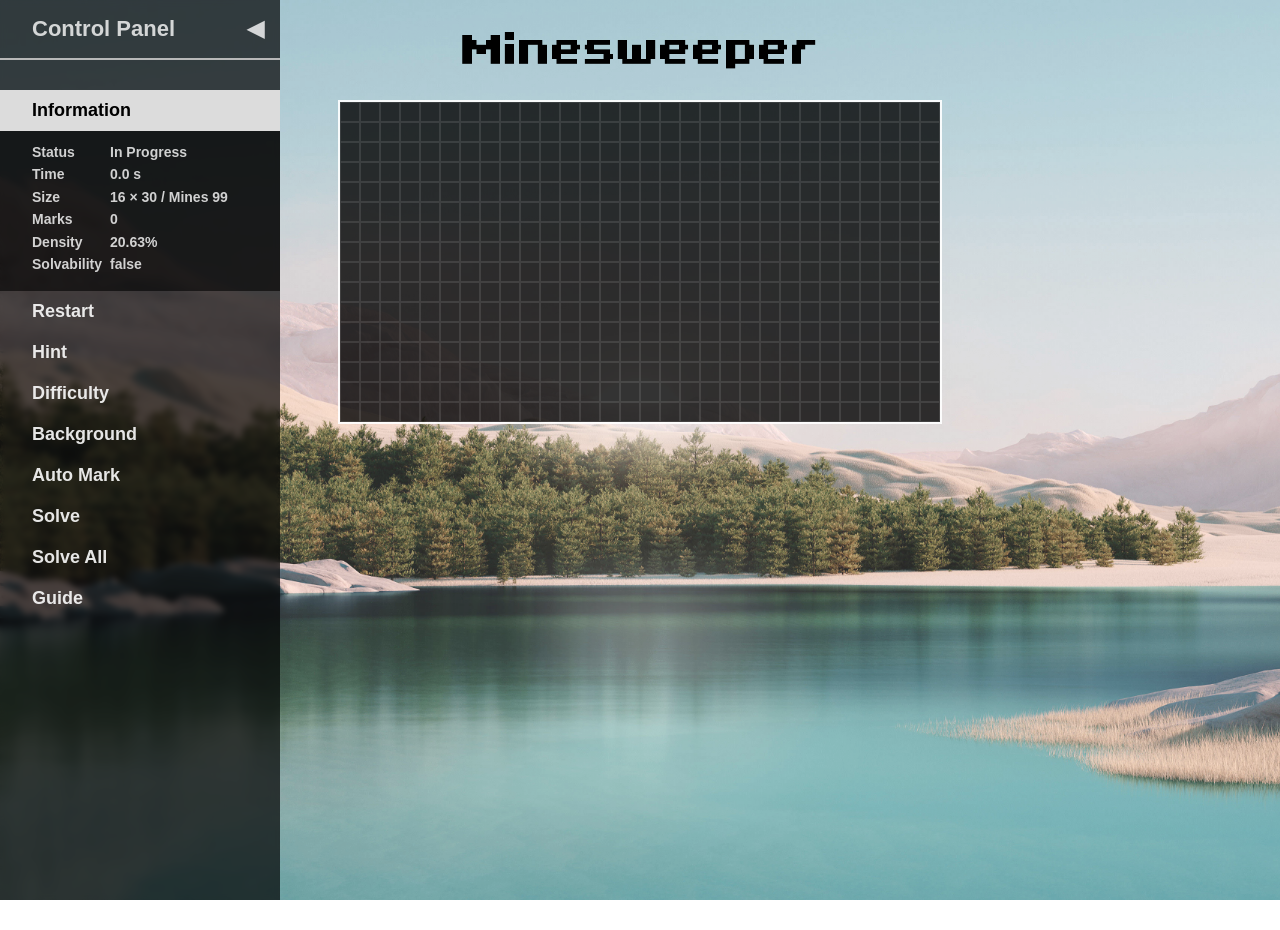
==== commit d9051297: "100101010" ====
--- a/docs/index.html
+++ b/docs/index.html
@@ -57,10 +57,6 @@
                 <div id="hint-btn" class="button" onclick="send_hint()">Hint</div>
             </div>
 
-            <div class="sidebar-button">
-                <div id="mark-btn" class="button" onclick="auto_mark()">Auto Mark</div>
-            </div>
-
             <div class="sidebar-button dropdown">
                 <div id="difficulty-btn" class="button" onclick="toggle_difficulty_dropdown()">Difficulty</div>
                 <div id="difficulty-menu" class="dropdown-menu" style="display: none">
@@ -91,6 +87,10 @@
                         <div class="option" onclick="select_background('05.jpg')">05</div>
                     </div>
                 </div>
+            </div>
+
+            <div class="sidebar-button">
+                <div id="mark-btn" class="button" onclick="auto_mark()">Auto Mark</div>
             </div>
 
             <div class="sidebar-button">
--- a/docs/style_board.css
+++ b/docs/style_board.css
@@ -25,9 +25,10 @@
 
 /* Part 5 - Cell */
 .cell {
-    background-color: rgba(0, 0, 0, 0.5);
-    width: 20px;
-    height: 20px;
+    background-color: rgba(0, 0, 0, 0.8);
+    width: 100%;
+    height: 100%;
+    border: 1px solid rgba(255, 255, 255, 0.1);
     box-sizing: border-box;
     cursor: pointer;
     font-family: 'Tahoma', 'Microsoft Sans Serif', 'Arial', sans-serif;
@@ -41,10 +42,8 @@
     position: relative;
     transition: none !important;
 }
-.cell.revealed {}
-.cell:not(.revealed) {
-    background-color: rgba(0, 0, 0, 0.75);
-    z-index: 2;
+.cell.revealed {
+    background-color: rgba(0, 0, 0, 0.5);
 }
 .cell.mine {
     position: relative;
@@ -135,18 +134,12 @@
     }
 }
 
-@keyframes colorBlink {
-    0%, 100% { background-color: rgba(255, 0, 0, 1); }
-    50% { background-color: rgba(255, 0, 0, 0.4); }
-}
 
 @keyframes cursorPulse {
     0%, 100% {
-        transform: scale(1);
         opacity: 0.9;
     }
     50% {
-        transform: scale(1.05);
         opacity: 1;
     }
 }
@@ -154,15 +147,15 @@
 @keyframes cursorGlow {
     0% {
         box-shadow:
-                0 0 5px 1px rgba(255, 255, 255, 0.8),
-                0 0 10px 2px rgba(255, 255, 255, 0.6),
-                0 0 15px 3px rgba(255, 255, 255, 0.4);
+                0 0 4px 1px rgba(255, 255, 255, 0.8),
+                0 0 8px 2px rgba(255, 255, 255, 0.4),
+                0 0 12px 3px rgba(255, 255, 255, 0.2);
     }
     100% {
         box-shadow:
-                0 0 8px 2px rgba(255, 255, 255, 0.9),
-                0 0 16px 4px rgba(255, 255, 255, 0.7),
-                0 0 24px 6px rgba(255, 255, 255, 0.5);
+                0 0 5px 2px rgba(255, 255, 255, 0.8),
+                0 0 10px 4px rgba(255, 255, 255, 0.6),
+                0 0 12px 6px rgba(255, 255, 255, 0.4);
     }
 }
 
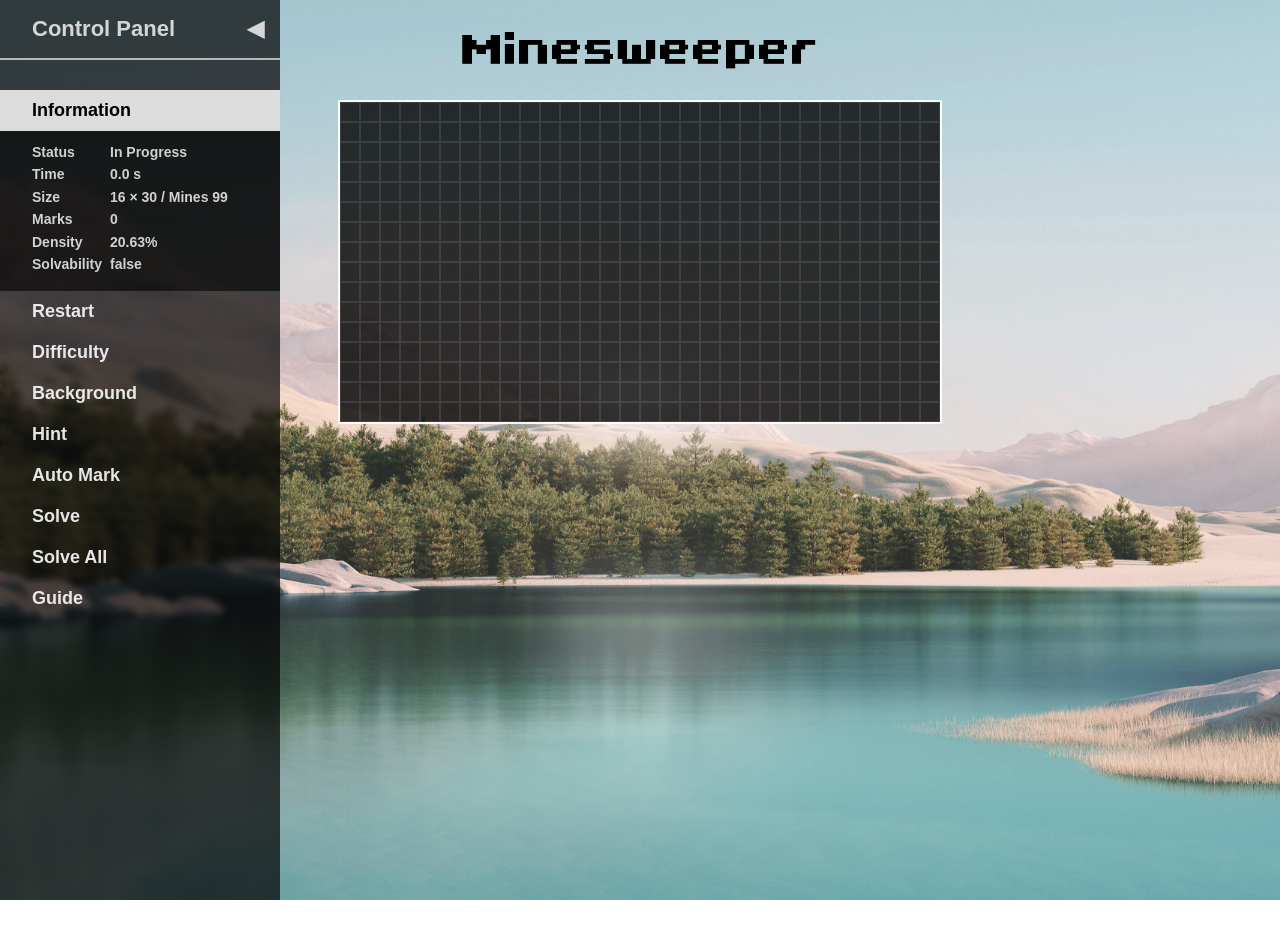
==== commit 0c13af75: "100101010" ====
--- a/docs/index.html
+++ b/docs/index.html
@@ -53,10 +53,6 @@
                 <div id="start-btn" class="button" onclick="start_game()">Restart</div>
             </div>
 
-            <div class="sidebar-button">
-                <div id="hint-btn" class="button" onclick="send_hint()">Hint</div>
-            </div>
-
             <div class="sidebar-button dropdown">
                 <div id="difficulty-btn" class="button" onclick="toggle_difficulty_dropdown()">Difficulty</div>
                 <div id="difficulty-menu" class="dropdown-menu" style="display: none">
@@ -87,6 +83,10 @@
                         <div class="option" onclick="select_background('05.jpg')">05</div>
                     </div>
                 </div>
+            </div>
+
+            <div class="sidebar-button">
+                <div id="hint-btn" class="button" onclick="send_hint()">Hint</div>
             </div>
 
             <div class="sidebar-button">
--- a/docs/style_board.css
+++ b/docs/style_board.css
@@ -94,13 +94,12 @@
     left: 0;
     right: 0;
     bottom: 0;
-    border: 2px solid rgba(255, 255, 255, 0.9);
     box-shadow:
-            0 0 5px 1px rgba(255, 255, 255, 0.8),
-            0 0 10px 2px rgba(255, 255, 255, 0.6),
-            0 0 15px 3px rgba(255, 255, 255, 0.4);
+            0 0 8px 2px rgba(255, 255, 255, 1),
+            0 0 12px 3px rgba(255, 255, 255, 0.6),
+            0 0 16px 4px rgba(255, 255, 255, 0.4);
     animation:
-            cursorPulse 1s infinite ease-in-out,
+            cursorPulse 1.5s infinite ease-in-out,
             cursorGlow 0.75s infinite alternate;
     pointer-events: none;
     z-index: 4;
@@ -148,8 +147,8 @@
     0% {
         box-shadow:
                 0 0 4px 1px rgba(255, 255, 255, 0.8),
-                0 0 8px 2px rgba(255, 255, 255, 0.4),
-                0 0 12px 3px rgba(255, 255, 255, 0.2);
+                0 0 8px 2px rgba(255, 255, 255, 0.6),
+                0 0 12px 3px rgba(255, 255, 255, 0.4);
     }
     100% {
         box-shadow:
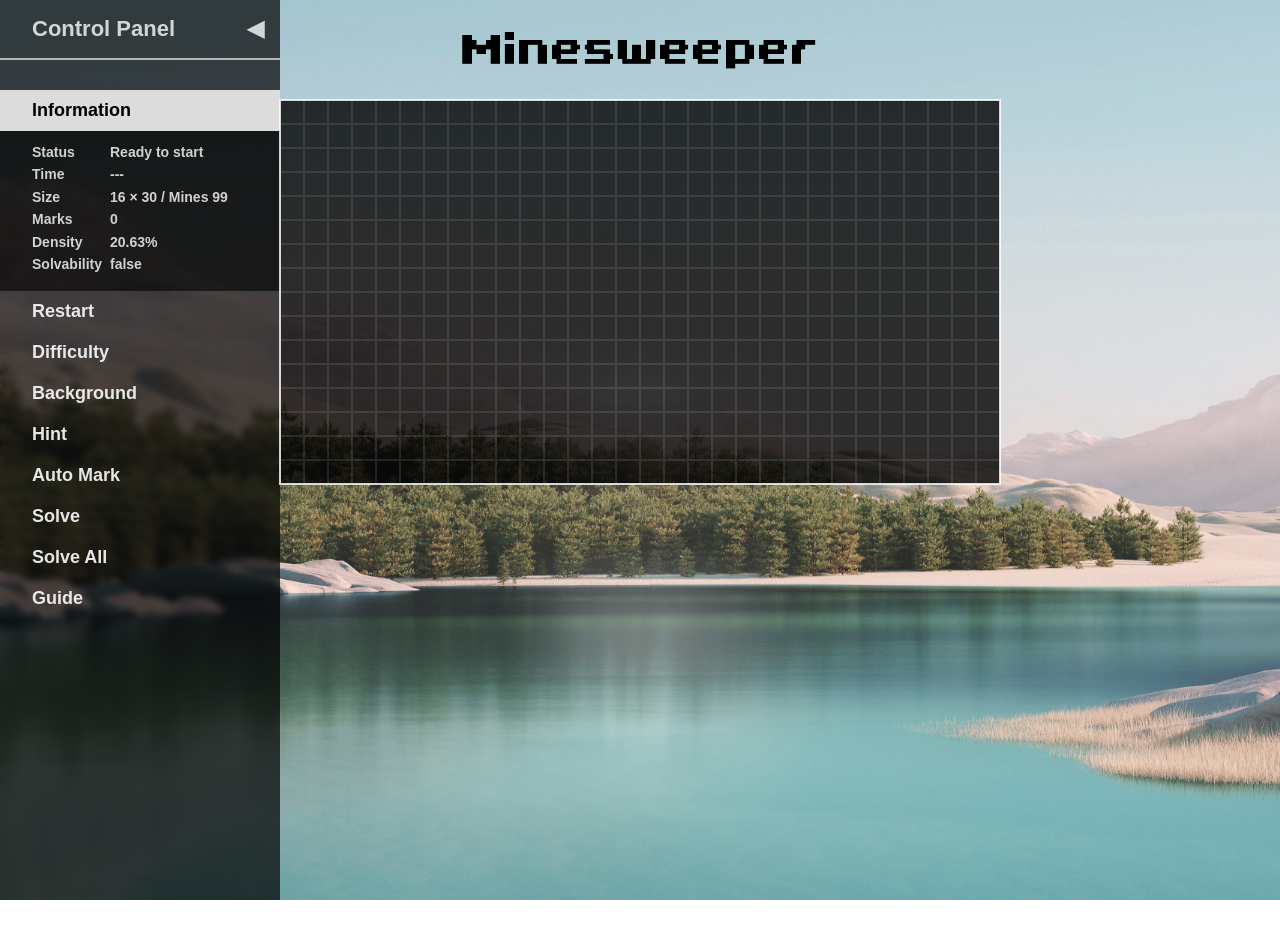
==== commit 10d59cf5: "100101010" ====
--- a/docs/index.html
+++ b/docs/index.html
@@ -117,7 +117,7 @@
             <img src="Image/minesweeper_title.png" alt="title" id="title-img">
         </h1>
     </div>
-    <div class="board-wrapper">
+    <div id="board-wrapper" class="board-wrapper">
         <div id="board"></div>
         <div class="board-border"></div>
     </div>
--- a/docs/style_board.css
+++ b/docs/style_board.css
@@ -1,25 +1,24 @@
 /* Part 4 - Board */
-.board-wrapper {
-    position: relative;
-    display: inline-block;
-    padding: 2px;
-}
-.board-border {
-    position: absolute;
-    top: 0;
-    left: 0;
-    right: 0;
-    bottom: 0;
-    border: 2px solid rgba(255, 255, 255, 0.9);
-    pointer-events: none;
-    z-index: 10;
-
-    transform: translateZ(0);
-    backface-visibility: hidden;
-}
 #board {
     display: grid;
     background: transparent;
+}
+.board-wrapper {
+    position: relative;
+}
+.game-field-border {
+    position: absolute;
+    border: 2px solid rgba(255, 255, 255, 0.8);
+    box-sizing: border-box;
+    z-index: 200;
+    pointer-events: none;
+}
+.game-field-border-outline {
+    position: absolute;
+    border: 4px solid rgba(255, 255, 255, 0.5);
+    box-sizing: border-box;
+    z-index: -2;
+    pointer-events: none;
 }
 
 
@@ -32,7 +31,7 @@
     box-sizing: border-box;
     cursor: pointer;
     font-family: 'Tahoma', 'Microsoft Sans Serif', 'Arial', sans-serif;
-    font-size: 14px;
+    font-size: 16px;
     font-weight: bold;
     color: white;
     display: flex;
@@ -40,10 +39,11 @@
     justify-content: center;
     user-select: none;
     position: relative;
-    transition: none !important;
+    transition: none;
 }
 .cell.revealed {
     background-color: rgba(0, 0, 0, 0.5);
+    animation: cellReveal 0.2s ease-out forwards;
 }
 .cell.mine {
     position: relative;
@@ -165,4 +165,10 @@
     to {
         width: 0;
     }
+}
+
+@keyframes cellReveal {
+    0% { transform: scale(0.95); opacity: 0.75; }
+    50% { transform: scale(1.05); }
+    100% { transform: scale(1); opacity: 1; }
 }
